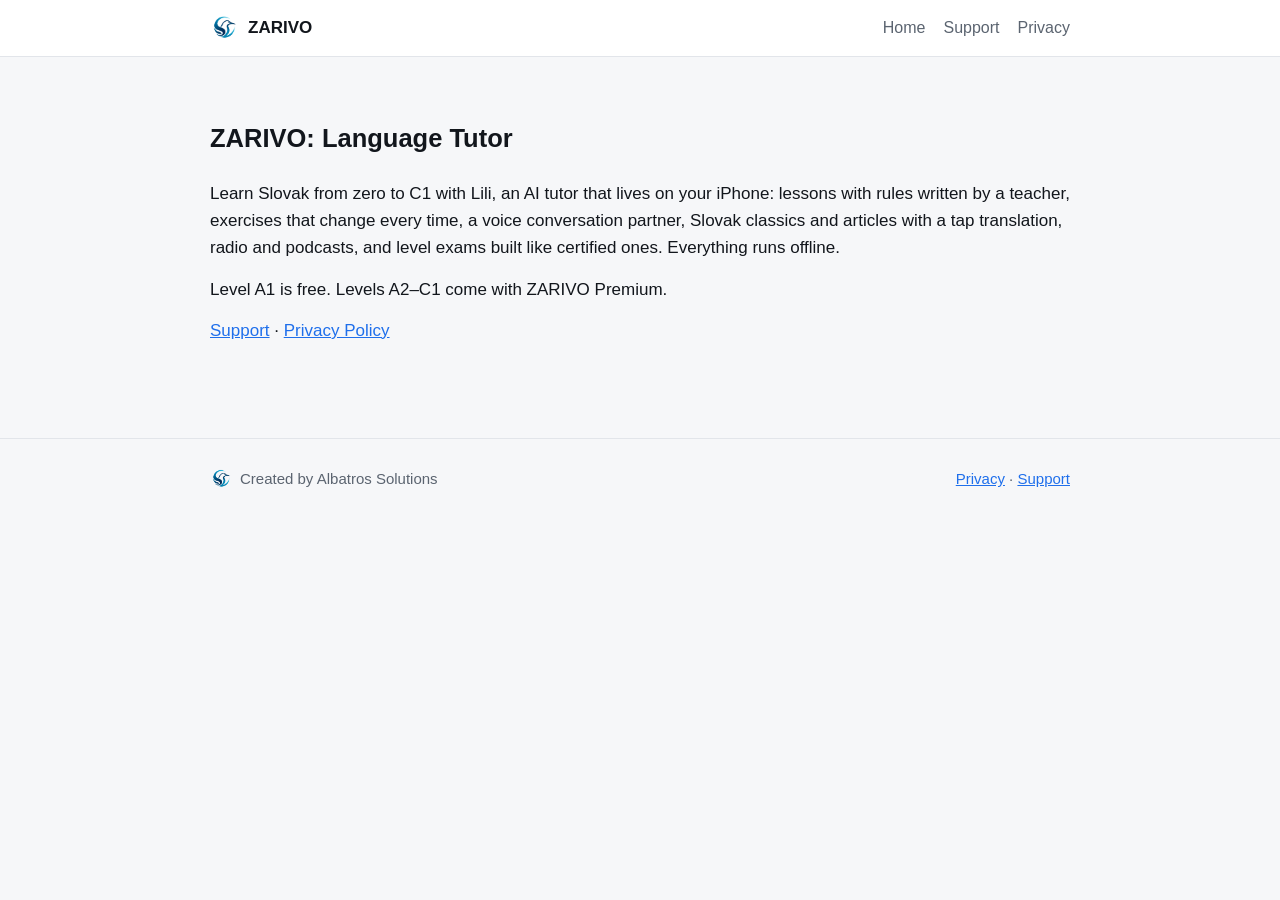
==== index.html @ dde43eda "ZARIVO site: home, support, privacy Co-Authored-By: Claude Opus 5.5 <noreply@anthropic.com>" ====
<!DOCTYPE html>
<html lang="en">
<head>
<meta charset="utf-8">
<meta name="viewport" content="width=device-width, initial-scale=1">
<title>ZARIVO: Language Tutor</title>
<meta name="description" content="Learn Slovak from zero to C1 with an AI tutor that runs on your iPhone.">
<link rel="stylesheet" href="styles.css">
<link rel="icon" href="AlbatrosMark.png">
</head>
<body>
<header class="site-header">
    <div class="wrap">
        <a class="brand" href="index.html"><img src="AlbatrosMark.png" alt="Albatros Solutions mark"><span>ZARIVO</span></a>
        <nav><a href="index.html">Home</a><a href="support.html">Support</a><a href="privacy.html">Privacy</a></nav>
    </div>
</header>
<main class="wrap legal">
<section>
<h1>ZARIVO: Language Tutor</h1>
<p>Learn Slovak from zero to C1 with Lili, an AI tutor that lives on your iPhone: lessons with rules written by a
teacher, exercises that change every time, a voice conversation partner, Slovak classics and articles with a tap
translation, radio and podcasts, and level exams built like certified ones. Everything runs offline.</p>
<p>Level A1 is free. Levels A2–C1 come with ZARIVO Premium.</p>
<p><a href="support.html">Support</a> · <a href="privacy.html">Privacy Policy</a></p>
</section>
</main>
<footer class="site-footer">
    <div class="wrap">
        <span class="credit"><img src="AlbatrosMark.png" alt="">Created by Albatros Solutions</span>
        <span><a href="privacy.html">Privacy</a> · <a href="support.html">Support</a></span>
    </div>
</footer>
</body>
</html>
---- styles.css ----
/* CarLog website — single stylesheet, no external dependencies, no trackers. */

:root {
    color-scheme: light dark;

    --bg: #f6f7f9;
    --bg-elevated: #ffffff;
    --text: #12161c;
    --text-muted: #5b6470;
    --border: #e2e5ea;
    --accent: #1f6feb;
    --accent-soft: rgba(31, 111, 235, 0.10);
    --shadow: 0 1px 2px rgba(16, 24, 40, 0.06), 0 8px 24px rgba(16, 24, 40, 0.06);
    --radius: 16px;
    --maxw: 900px;
    --font: -apple-system, BlinkMacSystemFont, "SF Pro Text", "Segoe UI", Roboto,
        "Helvetica Neue", Arial, "Noto Sans", sans-serif;
}

@media (prefers-color-scheme: dark) {
    :root {
        --bg: #0e1116;
        --bg-elevated: #161b22;
        --text: #e8ecf1;
        --text-muted: #9aa4b2;
        --border: #262d36;
        --accent: #6aa8ff;
        --accent-soft: rgba(106, 168, 255, 0.12);
        --shadow: 0 1px 2px rgba(0, 0, 0, 0.5), 0 8px 24px rgba(0, 0, 0, 0.35);
    }
}

* { box-sizing: border-box; }

html { -webkit-text-size-adjust: 100%; scroll-behavior: smooth; }

body {
    margin: 0;
    padding: 0;
    background: var(--bg);
    color: var(--text);
    font-family: var(--font);
    font-size: 17px;
    line-height: 1.6;
    -webkit-font-smoothing: antialiased;
}

.wrap {
    max-width: var(--maxw);
    margin: 0 auto;
    padding: 0 20px;
}

/* Header ------------------------------------------------------------------ */

.site-header {
    border-bottom: 1px solid var(--border);
    background: var(--bg-elevated);
}

.site-header .wrap {
    display: flex;
    flex-wrap: wrap;
    gap: 12px;
    align-items: center;
    justify-content: space-between;
    padding-top: 14px;
    padding-bottom: 14px;
}

.brand {
    display: flex;
    align-items: center;
    gap: 10px;
    font-weight: 600;
    text-decoration: none;
    color: var(--text);
}

.brand img {
    width: 28px;
    height: 28px;
    object-fit: contain;
}

nav a {
    color: var(--text-muted);
    text-decoration: none;
    margin-left: 18px;
    font-size: 16px;
    transition: color 0.18s ease;
}

nav a:first-child { margin-left: 0; }
nav a:hover, nav a:focus-visible { color: var(--accent); }

/* Hero -------------------------------------------------------------------- */

.hero {
    padding: 64px 0 40px;
    text-align: center;
}

.hero h1 {
    font-size: clamp(2rem, 6vw, 3rem);
    line-height: 1.15;
    letter-spacing: -0.02em;
    margin: 0 0 12px;
}

.hero p.lede {
    font-size: clamp(1.05rem, 2.5vw, 1.25rem);
    color: var(--text-muted);
    max-width: 42ch;
    margin: 0 auto 28px;
}

.badge {
    display: inline-block;
    padding: 4px 12px;
    border-radius: 999px;
    background: var(--accent-soft);
    color: var(--accent);
    font-size: 14px;
    font-weight: 600;
    margin-bottom: 18px;
}

.button {
    display: inline-block;
    padding: 12px 22px;
    border-radius: 999px;
    background: var(--accent);
    color: #fff;
    font-weight: 600;
    text-decoration: none;
    transition: transform 0.18s ease, opacity 0.18s ease;
}

.button:hover, .button:focus-visible { transform: translateY(-1px); opacity: 0.92; }
.button.secondary {
    background: transparent;
    color: var(--accent);
    border: 1px solid var(--border);
}

/* Sections ---------------------------------------------------------------- */

section { padding: 40px 0; }

h2 {
    font-size: clamp(1.35rem, 3.5vw, 1.75rem);
    letter-spacing: -0.01em;
    margin: 0 0 16px;
}

h3 {
    font-size: 1.05rem;
    margin: 0 0 6px;
}

p { margin: 0 0 14px; }

a { color: var(--accent); }

ul { padding-left: 1.2em; }
li { margin-bottom: 6px; }

.grid {
    display: grid;
    grid-template-columns: repeat(auto-fit, minmax(240px, 1fr));
    gap: 16px;
}

.card {
    background: var(--bg-elevated);
    border: 1px solid var(--border);
    border-radius: var(--radius);
    padding: 20px;
    box-shadow: var(--shadow);
    transition: transform 0.2s ease, border-color 0.2s ease;
}

.card:hover { transform: translateY(-2px); border-color: var(--accent); }

.card p { color: var(--text-muted); margin: 0; font-size: 16px; }

/* Screenshots ------------------------------------------------------------- */

.shots {
    display: grid;
    grid-template-columns: repeat(auto-fit, minmax(200px, 1fr));
    gap: 16px;
}

.shot {
    aspect-ratio: 9 / 19.5;
    border: 1px dashed var(--border);
    border-radius: 24px;
    background: var(--bg-elevated);
    display: flex;
    align-items: center;
    justify-content: center;
    text-align: center;
    color: var(--text-muted);
    font-size: 14px;
    padding: 12px;
}

.shot img {
    width: 100%;
    height: 100%;
    object-fit: cover;
    border-radius: 24px;
}

/* FAQ --------------------------------------------------------------------- */

details {
    background: var(--bg-elevated);
    border: 1px solid var(--border);
    border-radius: var(--radius);
    padding: 14px 18px;
    margin-bottom: 12px;
    transition: border-color 0.2s ease;
}

details[open] { border-color: var(--accent); }

summary {
    cursor: pointer;
    font-weight: 600;
    list-style: none;
}

summary::-webkit-details-marker { display: none; }

summary::after {
    content: "+";
    float: right;
    color: var(--text-muted);
    font-weight: 400;
    transition: transform 0.2s ease;
}

details[open] summary::after { content: "–"; }

details p, details ul { margin-top: 10px; color: var(--text-muted); }

/* Legal text -------------------------------------------------------------- */

.legal h2 { margin-top: 32px; }
.legal p, .legal li { color: var(--text); }
.effective { color: var(--text-muted); font-size: 15px; }

/* Footer ------------------------------------------------------------------ */

.site-footer {
    border-top: 1px solid var(--border);
    margin-top: 40px;
    padding: 28px 0 40px;
    color: var(--text-muted);
    font-size: 15px;
}

.site-footer .wrap {
    display: flex;
    flex-wrap: wrap;
    gap: 12px;
    align-items: center;
    justify-content: space-between;
}

.credit { display: flex; align-items: center; gap: 8px; }
.credit img { width: 22px; height: 22px; object-fit: contain; }

@media (prefers-reduced-motion: reduce) {
    * {
        animation: none !important;
        transition: none !important;
        scroll-behavior: auto !important;
    }
}
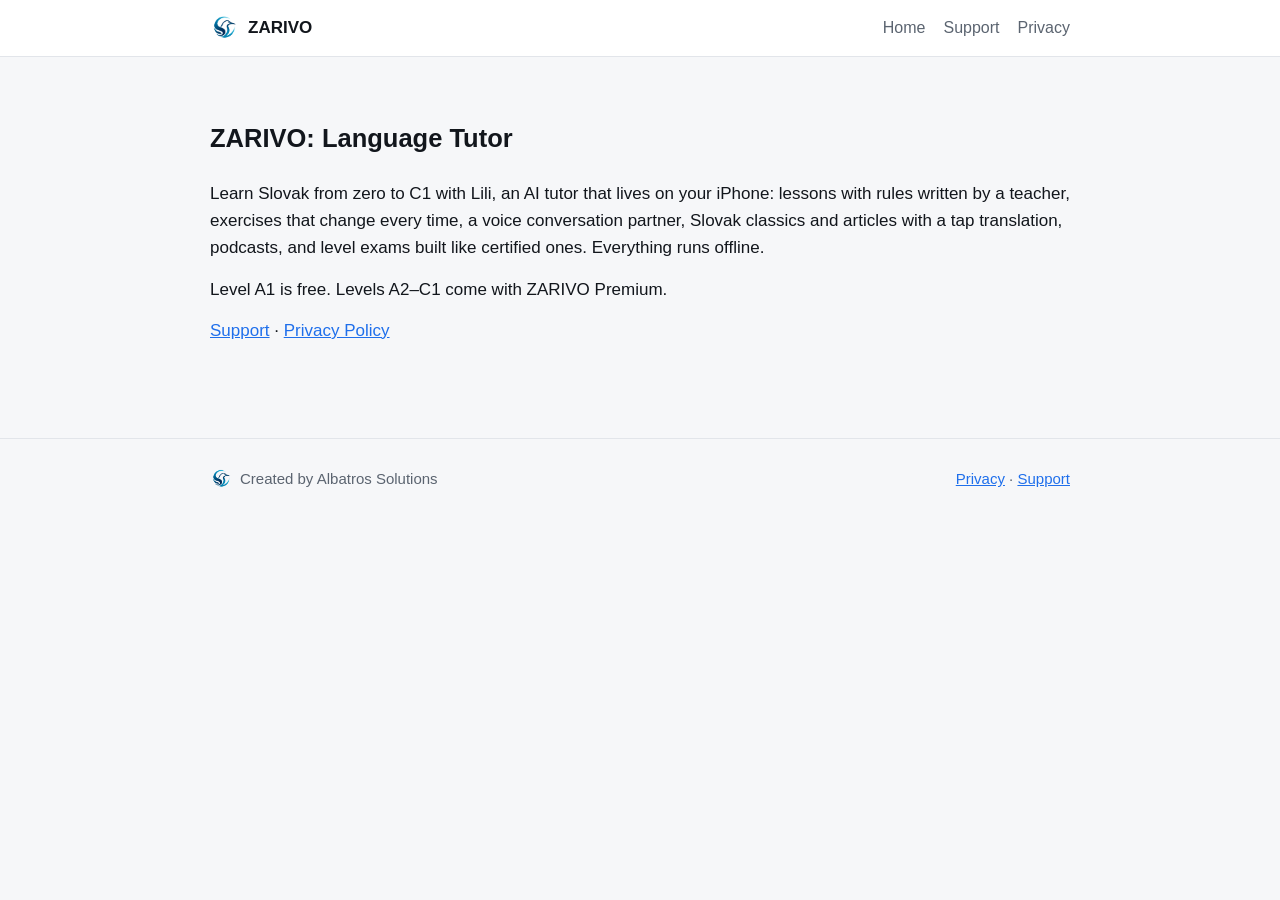
==== commit d6289d59: "Radio removed from the app: privacy and home page mention podcasts only Co-Authored-By: Claude Opus " ====
--- a/index.html
+++ b/index.html
@@ -20,7 +20,7 @@
 <h1>ZARIVO: Language Tutor</h1>
 <p>Learn Slovak from zero to C1 with Lili, an AI tutor that lives on your iPhone: lessons with rules written by a
 teacher, exercises that change every time, a voice conversation partner, Slovak classics and articles with a tap
-translation, radio and podcasts, and level exams built like certified ones. Everything runs offline.</p>
+translation, podcasts, and level exams built like certified ones. Everything runs offline.</p>
 <p>Level A1 is free. Levels A2–C1 come with ZARIVO Premium.</p>
 <p><a href="support.html">Support</a> · <a href="privacy.html">Privacy Policy</a></p>
 </section>
